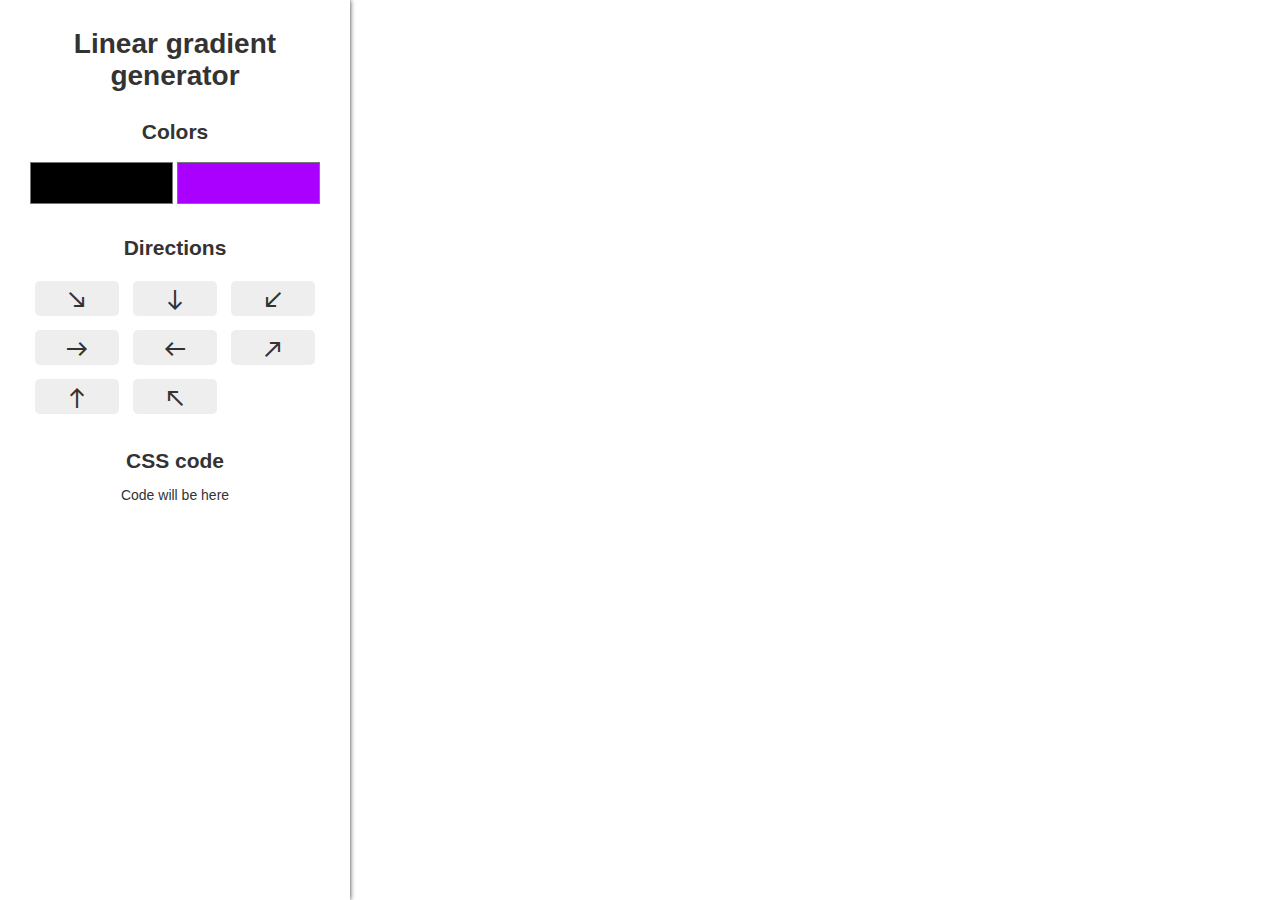
==== Margit's_lessons/Linear_gradient_generator/index.html @ b736d4a7 "the first version of BG generator" ====
<!DOCTYPE html>
<html lang="en">
  <head>
    <link rel="stylesheet" href="style.css" />

    <link
      href="https://fonts.googleapis.com/css2?family=Material+Symbols+Outlined"
      rel="stylesheet"
    />

    <title>Linear gradient generator</title>
  </head>
  <body>
    <div class="container">
      <form>
        <h1>Linear gradient generator</h1>
        <h2>Colors</h2>
        <div class="colors">
          <input type="color" name="color1" value="#000000" id="color1" />
          <input type="color" name="color2" value="#aa00ff" id="color2" />
        </div>
        <h2>Directions</h2>

        <div class="directions">
          <div class="direction">
            <input
              type="radio"
              name="direction"
              value="to bottom right"
              id="bottom_to_right"
            />
            <label for="bottom_to_right"
              ><span class="material-symbols-outlined">
                south_east
              </span></label
            >
          </div>

          <div class="direction">
            <input
              type="radio"
              name="direction"
              value="to bottom"
              id="to_bottom"
            />
            <label for="to_bottom"
              ><span class="material-symbols-outlined"> south </span></label
            >
          </div>

          <div class="direction">
            <input
              type="radio"
              name="direction"
              value="to bottom left"
              id="to_bottom_left"
            />
            <label for="to_bottom_left"
              ><span class="material-symbols-outlined">
                south_west
              </span></label
            >
          </div>

          <div class="direction">
            <input
              type="radio"
              name="direction"
              value="to right"
              id="to_right"
            />
            <label for="to_right"
              ><span class="material-symbols-outlined"> east </span></label
            >
          </div>

          <div class="direction">
            <input type="radio" name="direction" value="to left" id="to_left" />
            <label for="to_left"
              ><span class="material-symbols-outlined"> west </span></label
            >
          </div>

          <div class="direction">
            <input
              type="radio"
              name="direction"
              value="to top right"
              id="to_top_right"
            />
            <label for="to_top_right"
              ><span class="material-symbols-outlined">
                north_east
              </span></label
            >
          </div>

          <div class="direction">
            <input type="radio" name="direction" value="to top" id="to_top" />
            <label for="to_top"
              ><span class="material-symbols-outlined"> north </span></label
            >
          </div>

          <div class="direction">
            <input
              type="radio"
              name="direction"
              value="to top left"
              id="to_top_left"
            />
            <label for="to_top_left"
              ><span class="material-symbols-outlined">
                north_west
              </span></label
            >
          </div>
        </div>
        <h2>CSS code</h2>
        <p class="code">Code will be here</p>
      </form>
    </div>
    <script src="main.js"></script>
  </body>
</html>
---- Margit's_lessons/Linear_gradient_generator/style.css ----
* {
  padding: 0;
  margin: 0;
  box-sizing: border-box;
  -webkit-font-smoothing: antialiased;
  -moz-osx-font-smoothing: grayscale;
}

html {
  font-size: 14px;
}

body {
  font-family: "Source Sans Pro", sans-serif;
  background-image: linear-gradient(bottom right, #000000, #aa00ff);
  background-repeat: no-repeat;
  background-attachment: fixed;
  color: white;
}

.container {
  background-color: white;
  max-width: 350px;
  min-height: 200px;
  height: 100vh;
  color: #333;
  text-align: center;
  padding: 2rem;
  box-shadow: 0 0 5px #333;
}

h2 {
  margin: 2rem auto 1rem;
}

.colors {
  display: flex;
}

input[type="color"] {
  background: transparent;
  border: none;
  box-shadow: none;
  width: 100%;
  height: 50px;
}

input[type="radio"] {
  display: none;
}

label {
  background-color: #eee;
  margin: 0.5rem;
  display: block;
  padding: 0.5rem;
  border-radius: 5px;
  height: 35px;
}

.directions {
  display: grid;
  grid-template-columns: repeat(3, 1fr);
}

input[type="radio"]:checked + label {
  background-color: #333;
  color: white;
}
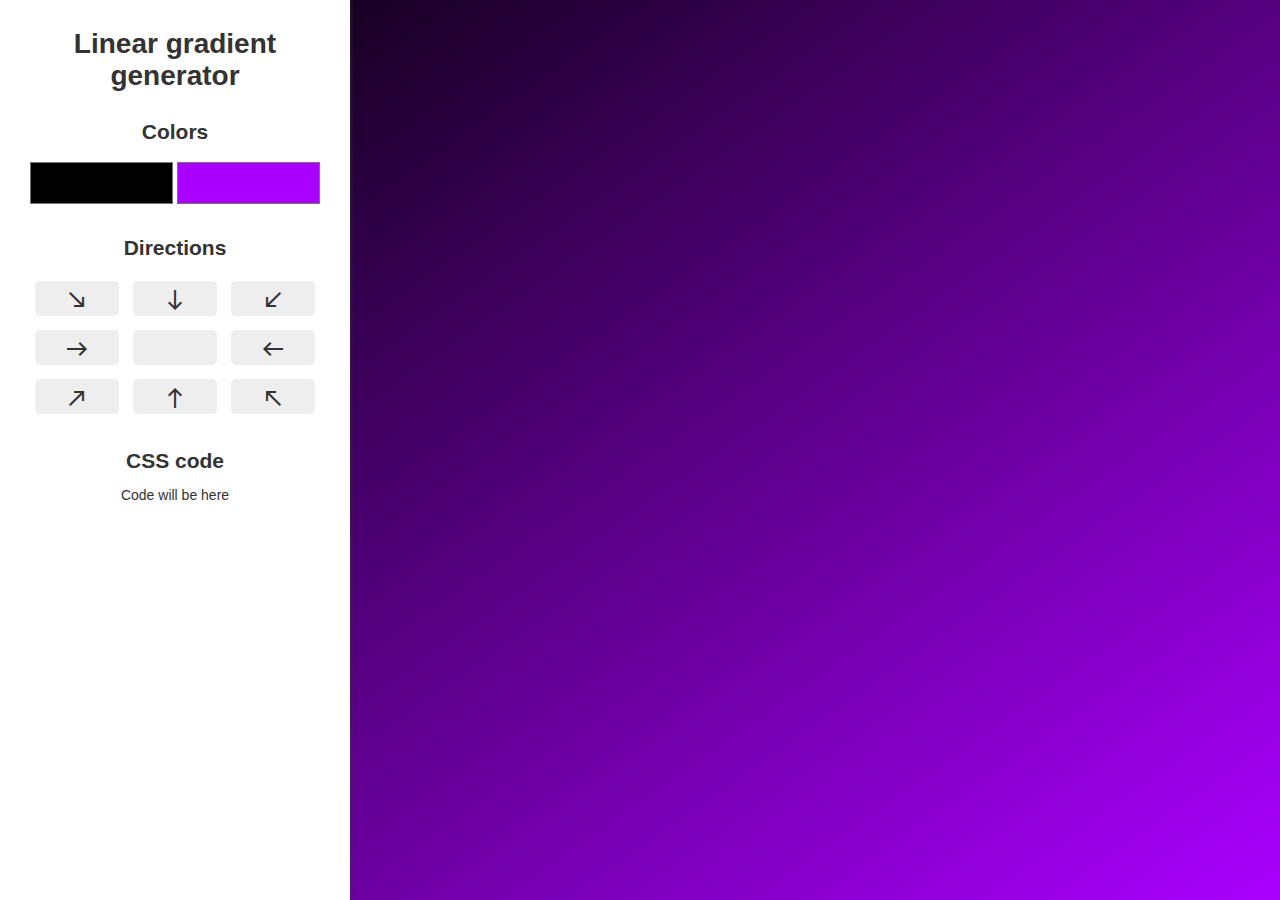
==== commit f25733d5: "correct arrow placement" ====
--- a/Margit's_lessons/Linear_gradient_generator/index.html
+++ b/Margit's_lessons/Linear_gradient_generator/index.html
@@ -75,6 +75,11 @@
           </div>
 
           <div class="direction">
+            <input type="radio" name="direction" />
+            <label><span class="material-symbols-outlined"> </span></label>
+          </div>
+
+          <div class="direction">
             <input type="radio" name="direction" value="to left" id="to_left" />
             <label for="to_left"
               ><span class="material-symbols-outlined"> west </span></label
--- a/Margit's_lessons/Linear_gradient_generator/style.css
+++ b/Margit's_lessons/Linear_gradient_generator/style.css
@@ -12,7 +12,7 @@
 
 body {
   font-family: "Source Sans Pro", sans-serif;
-  background-image: linear-gradient(bottom right, #000000, #aa00ff);
+  background-image: linear-gradient(to bottom right, #000000, #aa00ff);
   background-repeat: no-repeat;
   background-attachment: fixed;
   color: white;
